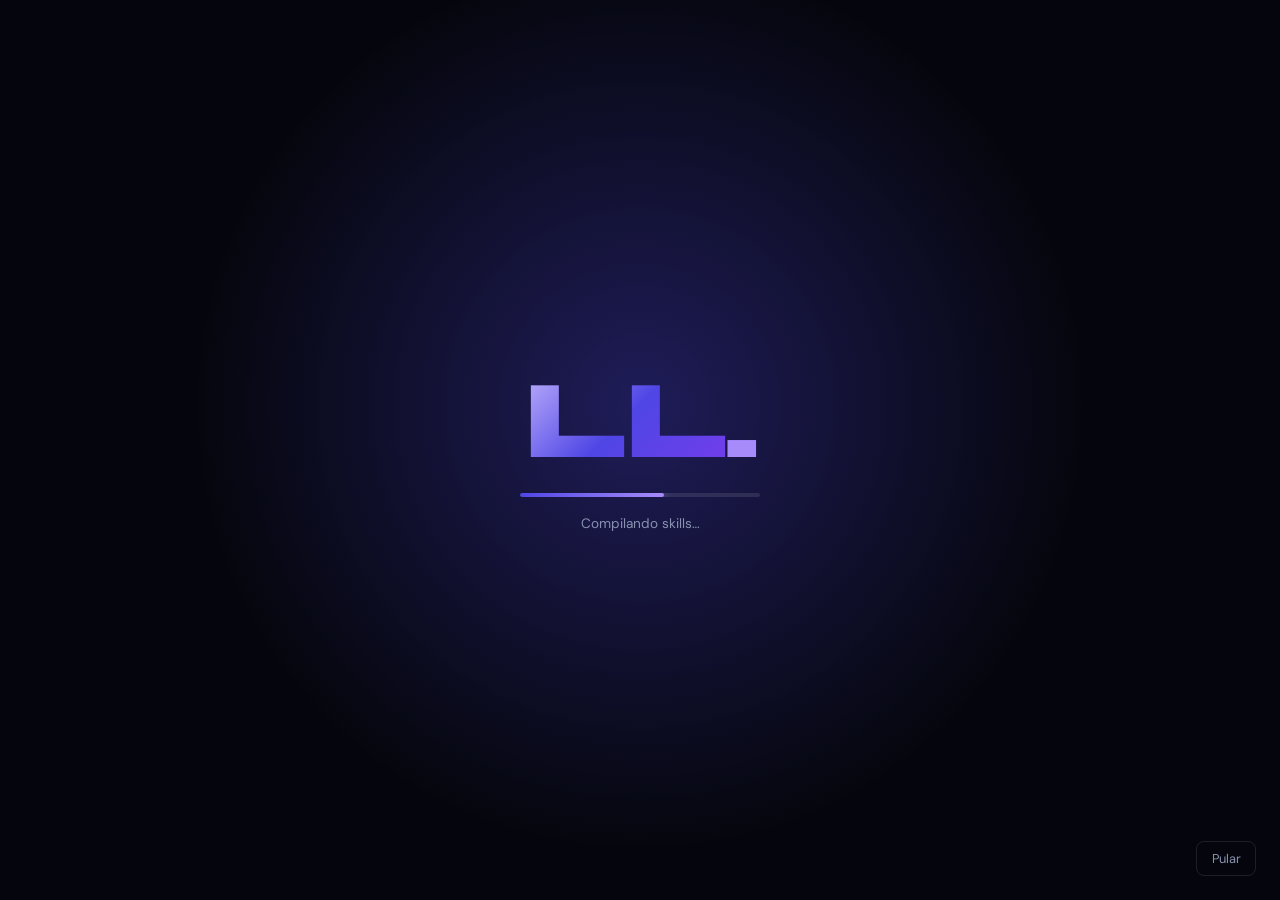
==== index.html @ 2cb2a751 "Move arquivos para a raiz" ====
<!DOCTYPE html>
<html lang="pt-BR">
<head>
<meta charset="UTF-8">
<meta name="viewport" content="width=device-width, initial-scale=1.0">
<title>Lucas Lima — Suporte Técnico e Dev Full-Stack</title>
<meta name="description" content="Lucas Lima: suporte técnico Help Desk e desenvolvedor full-stack (Node.js, JavaScript). Projetos, experiência e contato.">
<meta name="theme-color" content="#0c0e1a">
<meta property="og:title" content="Lucas Lima — Suporte Técnico e Dev Full-Stack">
<meta property="og:description" content="Um portfólio que funciona como um desktop. Abra as janelas e explore.">
<meta property="og:image" content="https://lucasln7.github.io/lucas-portfolio/img/imagem1.jpeg">
<link rel="preconnect" href="https://fonts.googleapis.com">
<link rel="preconnect" href="https://fonts.gstatic.com" crossorigin>
<link href="https://fonts.googleapis.com/css2?family=Syne:wght@600;700;800&family=DM+Sans:wght@300;400;500&display=swap" rel="stylesheet">
<link rel="stylesheet" href="https://cdnjs.cloudflare.com/ajax/libs/font-awesome/6.5.0/css/all.min.css">
<link rel="stylesheet" href="styles.css">
</head>
<body>

<!-- TELA DE INICIALIZAÇÃO -->
<div class="boot" id="boot">
  <div class="boot-fase" id="faseBoot">
    <div class="boot-logo">LL<span>.</span></div>
    <div class="boot-barra"><i id="bootProgresso"></i></div>
    <p class="boot-msg" id="bootMsg">Iniciando sistema…</p>
  </div>
  <div class="boot-fase" id="faseLogin" hidden>
    <div class="login-foto"><img src="../img/imagem1.jpeg" alt="Lucas Lima"></div>
    <h2>Lucas Lima</h2>
    <p class="login-sub">Suporte Técnico e Full-Stack</p>
    <button class="btn login-btn" id="btnEntrar"><i class="fa fa-arrow-right-to-bracket"></i> Entrar</button>
    <small>ou pressione Enter</small>
  </div>
  <button class="boot-pular" id="bootPular">Pular</button>
</div>


<!-- BARRA DE MENU -->
<header class="menubar">
  <div class="mb-left">
    <i class="fa-brands fa-apple mb-apple"></i>
    <strong id="appName">Finder</strong>
    <span class="mb-item">Arquivo</span><span class="mb-item">Janela</span><span class="mb-item">Ajuda</span>
  </div>
  <div class="mb-right">
    <button class="mb-busca" data-cc aria-label="Central de controle"><i class="fa fa-sliders"></i></button><button class="mb-busca" data-spot aria-label="Buscar (Ctrl+K)"><i class="fa fa-magnifying-glass"></i></button><i class="fa fa-wifi"></i><i class="fa fa-battery-three-quarters"></i>
    <span id="relogio"></span>
  </div>
</header>

<!-- ÁREA DE TRABALHO -->
<main class="desktop" id="desktop">
  <div class="aurora"><i></i><i></i></div>

  <div class="boas-vindas">
    <img src="../img/imagem1.jpeg" alt="Lucas Lima" class="bv-foto">
    <h1>Lucas Lima</h1>
    <p>Suporte Técnico e Desenvolvedor Full-Stack</p>
    <span class="bv-badge"><i></i> Disponível para oportunidades</span>
    <small>Clique nos ícones para abrir</small>
  </div>

  <nav class="icones">
    <button class="icone" data-abrir="sobre"><i class="fa fa-folder"></i><span>Sobre</span></button>
    <button class="icone" data-abrir="projetos"><i class="fa fa-folder"></i><span>Projetos</span></button>
    <button class="icone" data-abrir="skills"><i class="fa fa-folder"></i><span>Skills</span></button>
  </nav>

  <!-- JANELA: SOBRE -->
  <section class="janela" id="sobre" data-titulo="Sobre mim" style="--x:90px;--y:70px;--w:560px">
    <div class="barra"><span class="semaforo"><b class="b-fechar"></b><b class="b-min"></b><b class="b-max"></b></span><span class="titulo">Sobre mim</span></div>
    <div class="conteudo">
      <div class="perfil">
        <img src="../img/imagem1.jpeg" alt="Lucas Lima">
        <div><h2>Lucas Lima</h2><p class="mudo">19 anos · São Paulo, Brasil</p></div>
      </div>
      <p>Estudo <strong>Análise e Desenvolvimento de Sistemas</strong> na FAM e sou estagiário de TI na <strong>Progroup Tecnologia da Informação</strong>. Atuo com <strong>suporte técnico Help Desk</strong>, atendendo usuários internos e fazendo manutenção de computadores, do diagnóstico ao reparo de equipamentos com defeito no laboratório.</p>
      <p>Tenho experiência prática em <strong>HTML, CSS, JavaScript e Node.js</strong>, com integração de APIs externas e soluções de inteligência artificial. Meu projeto pessoal é uma landing page do Corinthians com <strong>chatbot de IA</strong>, jogos em tempo real e boas práticas de segurança no gerenciamento de chaves de API.</p>
      <p>Quero continuar evoluindo em TI, aprofundar meus conhecimentos em <strong>desenvolvimento de sistemas e suporte técnico</strong> e contribuir com soluções tecnológicas.</p>
      <div class="botoes">
        <button class="btn" data-abrir="contato"><i class="fa fa-envelope"></i> Falar comigo</button>
        <button class="btn sec" data-abrir="experiencia"><i class="fa fa-briefcase"></i> Ver experiência</button>
      </div>
    </div>
  </section>

  <!-- JANELA: EXPERIÊNCIA -->
  <section class="janela" id="experiencia" data-titulo="Experiência" style="--x:200px;--y:110px;--w:580px">
    <div class="barra"><span class="semaforo"><b class="b-fechar"></b><b class="b-min"></b><b class="b-max"></b></span><span class="titulo">Experiência</span></div>
    <div class="conteudo">
      <div class="item-exp">
        <div class="exp-topo"><div><h3>Estagiário de TI — Help Desk</h3><span class="acento">Progroup Tecnologia da Informação · São Paulo, presencial</span></div><span class="pill">ago 2025 — atual</span></div>
        <p>Suporte técnico e atendimento Help Desk aos usuários internos, ajudando a identificar e resolver problemas de hardware e software.</p>
        <p>Registro e acompanhamento de chamados técnicos, com qualidade, organização e dentro dos prazos.</p>
        <p>No laboratório de TI, analiso, diagnostico e reparo computadores recebidos com defeito, o que reforça minhas habilidades em manutenção de equipamentos e identificação de falhas.</p>
        <div class="tags"><span>Help Desk</span><span>Service Desk</span><span>Chamados</span><span>Manutenção de computadores</span><span>Diagnóstico de falhas</span><span>Laboratório de TI</span></div>
      </div>
      <div class="item-exp">
        <div class="exp-topo"><div><h3>Estudante de ADS</h3><span class="acento">FAM — Faculdade das Américas</span></div><span class="pill">2025 — cursando</span></div>
        <p>Análise e Desenvolvimento de Sistemas, com foco em desenvolvimento web, lógica de programação, banco de dados e infraestrutura de TI.</p>
        <div class="tags"><span>ADS</span><span>Programação</span><span>Banco de Dados</span></div>
      </div>
    </div>
  </section>

  <!-- JANELA: SKILLS -->
  <section class="janela" id="skills" data-titulo="Skills" style="--x:300px;--y:90px;--w:520px">
    <div class="barra"><span class="semaforo"><b class="b-fechar"></b><b class="b-min"></b><b class="b-max"></b></span><span class="titulo">Skills</span></div>
    <div class="conteudo">
      <div class="skills-grid">
        <div class="skill"><i class="fa-brands fa-html5"></i>HTML5</div>
        <div class="skill"><i class="fa-brands fa-css3-alt"></i>CSS3</div>
        <div class="skill"><i class="fa-brands fa-js"></i>JavaScript</div>
        <div class="skill"><i class="fa-brands fa-node-js"></i>Node.js</div>
        <div class="skill"><i class="fa-brands fa-python"></i>Python</div>
        <div class="skill"><i class="fa-brands fa-github"></i>Git/GitHub</div>
        <div class="skill"><i class="fa fa-network-wired"></i>Redes</div>
        <div class="skill"><i class="fa fa-robot"></i>IA / APIs</div>
        <div class="skill"><i class="fa fa-headset"></i>Help Desk</div>
        <div class="skill"><i class="fa fa-screwdriver-wrench"></i>Manutenção de PCs</div>
      </div>
    </div>
  </section>

  <!-- JANELA: PROJETOS -->
  <section class="janela" id="projetos" data-titulo="Projetos" style="--x:150px;--y:60px;--w:700px">
    <div class="barra"><span class="semaforo"><b class="b-fechar"></b><b class="b-min"></b><b class="b-max"></b></span><span class="titulo">Projetos</span></div>
    <div class="conteudo">
      <div class="projetos-grid">
        <a class="proj" href="https://github.com/LucasLn7/corinthians-fullstack-." target="_blank" rel="noopener">
          <img src="../img/imagem2.jpeg" alt="Landing Page Corinthians">
          <div class="proj-info"><div class="proj-topo"><h3>Landing Page — Corinthians</h3><span class="st ok">Concluído</span></div>
          <p>Landing page com chatbot integrado por IA, consulta de jogos em tempo real e funcionalidades interativas. Backend em Node.js, com boas práticas de segurança no gerenciamento de chaves de API.</p>
          <div class="tags"><span>HTML</span><span>CSS</span><span>Node.js</span><span>IA</span><span>ChatBot</span><span>API</span><span>Segurança</span></div></div>
        </a>
        <a class="proj" href="https://github.com/LucasLn7/Sistema-de-Gest-o-de-Estoque" target="_blank" rel="noopener">
          <img src="../img/imagem3.png" alt="Sistema de Gestão de Estoque">
          <div class="proj-info"><div class="proj-topo"><h3>Sistema de Gestão de Estoque</h3><span class="st dev">Em desenvolvimento</span></div>
          <p>Gerenciamento de estoque e pedidos com painel de vendas, filtro por categorias, cadastro de produtos e acompanhamento de pedidos.</p>
          <div class="tags"><span>HTML</span><span>CSS</span><span>JavaScript</span><span>Node.js</span><span>PHP</span></div></div>
        </a>
        <a class="proj" href="https://lucasln7.github.io/landing-limpeza-sp/" target="_blank" rel="noopener" data-demo="Limpeza SP">
          <img src="../img/imagem4.png" alt="Landing Page Limpeza SP">
          <div class="proj-info"><div class="proj-topo"><h3>Landing Page — Limpeza SP</h3><span class="st ok">Concluído</span></div>
          <p>Landing page simples e completa usando apenas HTML, CSS e JavaScript.</p>
          <div class="tags"><span>HTML</span><span>CSS</span><span>JavaScript</span></div></div>
        </a>
      </div>
    </div>
  </section>

  <!-- JANELA: CONTATO -->
  <section class="janela" id="contato" data-titulo="Mensagens" style="--x:260px;--y:100px;--w:440px">
    <div class="barra"><span class="semaforo"><b class="b-fechar"></b><b class="b-min"></b><b class="b-max"></b></span><span class="titulo">Mensagens</span></div>
    <div class="conteudo">
      <p class="mudo">Aberto a oportunidades, freelas e parcerias. A mensagem chega direto no meu WhatsApp.</p>
      <form id="formulario">
        <label for="nome">Nome</label>
        <input id="nome" placeholder="Seu nome" autocomplete="name">
        <label for="mensagem">Mensagem</label>
        <textarea id="mensagem" placeholder="Qual é o seu projeto ou proposta?"></textarea>
        <button type="submit" class="btn"><i class="fa-brands fa-whatsapp"></i> Enviar pelo WhatsApp</button>
      </form>
    </div>
  </section>

  <!-- JANELA: TERMINAL -->
  <section class="janela" id="terminal" data-titulo="Terminal" style="--x:120px;--y:90px;--w:620px">
    <div class="barra"><span class="semaforo"><b class="b-fechar"></b><b class="b-min"></b><b class="b-max"></b></span><span class="titulo">visitante — zsh</span></div>
    <div class="conteudo term" id="termTela">
      <div id="termSaida"></div>
      <div class="term-linha"><span class="prompt">visitante@lucas ~ %</span><input id="termInput" autocomplete="off" autocapitalize="off" spellcheck="false" aria-label="Comando"></div>
    </div>
  </section>

  <!-- JANELA: GITHUB -->
  <section class="janela" id="github" data-titulo="GitHub" style="--x:230px;--y:80px;--w:600px">
    <div class="barra"><span class="semaforo"><b class="b-fechar"></b><b class="b-min"></b><b class="b-max"></b></span><span class="titulo">GitHub — LucasLn7</span></div>
    <div class="conteudo">
      <div class="gh-perfil" id="ghPerfil"><p class="mudo">Carregando dados do GitHub…</p></div>
      <div class="gh-repos" id="ghRepos"></div>
      <a class="btn sec" href="https://github.com/LucasLn7" target="_blank" rel="noopener"><i class="fa-brands fa-github"></i> Ver perfil completo</a>
    </div>
  </section>

  <!-- JANELA: CURRÍCULO -->
  <section class="janela" id="curriculo" data-titulo="Currículo" style="--x:180px;--y:50px;--w:700px">
    <div class="barra"><span class="semaforo"><b class="b-fechar"></b><b class="b-min"></b><b class="b-max"></b></span><span class="titulo">Currículo.pdf</span></div>
    <div class="conteudo sem-pad">
      <iframe title="Currículo de Lucas Lima" src="https://drive.google.com/file/d/15iFUcG71tnxdCfi4azKG59TCOb52wqIe/preview"></iframe>
      <a class="btn" href="https://drive.google.com/file/d/15iFUcG71tnxdCfi4azKG59TCOb52wqIe/view?usp=sharing" target="_blank" rel="noopener"><i class="fa fa-download"></i> Abrir no Drive</a>
    </div>
  </section>

  <!-- JANELA: MÚSICA -->
  <section class="janela" id="musica" data-titulo="Música" style="--x:260px;--y:70px;--w:440px">
    <div class="barra"><span class="semaforo"><b class="b-fechar"></b><b class="b-min"></b><b class="b-max"></b></span><span class="titulo">Música</span></div>
    <div class="conteudo">
      <p class="mudo">O que eu ouço enquanto programo.</p>
      <div id="musicaCorpo"></div>
    </div>
  </section>

  <!-- JANELA: NAVEGADOR (prévia de projetos) -->
  <section class="janela" id="navegador" data-titulo="Navegador" style="--x:140px;--y:56px;--w:820px">
    <div class="barra"><span class="semaforo"><b class="b-fechar"></b><b class="b-min"></b><b class="b-max"></b></span><span class="titulo" id="navTitulo">Navegador</span></div>
    <div class="conteudo sem-pad">
      <div class="nav-barra"><span class="nav-url" id="navUrl"></span><a class="btn sec" id="navExterno" href="#" target="_blank" rel="noopener"><i class="fa fa-arrow-up-right-from-square"></i> Abrir em nova aba</a></div>
      <iframe id="navFrame" title="Prévia do projeto" loading="lazy"></iframe>
    </div>
  </section>
</main>

<!-- DOCK -->
<footer class="dock-wrap">
  <nav class="dock">
    <button class="dock-item" data-abrir="sobre" data-nome="Sobre" style="--c:#6366f1"><i class="fa fa-user"></i></button>
    <button class="dock-item" data-abrir="experiencia" data-nome="Experiência" style="--c:#0ea5e9"><i class="fa fa-briefcase"></i></button>
    <button class="dock-item" data-abrir="skills" data-nome="Skills" style="--c:#f59e0b"><i class="fa fa-code"></i></button>
    <button class="dock-item" data-abrir="projetos" data-nome="Projetos" style="--c:#7c3aed"><i class="fa fa-layer-group"></i></button>
    <button class="dock-item" data-abrir="contato" data-nome="Mensagens" style="--c:#22c55e"><i class="fa fa-comment"></i></button>
    <button class="dock-item" data-abrir="terminal" data-nome="Terminal" style="--c:#1f2937"><i class="fa fa-terminal"></i></button>
    <button class="dock-item" data-abrir="github" data-nome="GitHub" style="--c:#24292f"><i class="fa-brands fa-github"></i></button>
    <button class="dock-item" data-abrir="musica" data-nome="Música" style="--c:#ec4899"><i class="fa fa-music"></i></button>
    <span class="dock-sep"></span>
    <button class="dock-item" data-abrir="curriculo" data-nome="Currículo" style="--c:#ef4444"><i class="fa fa-file-lines"></i></button>
    <a class="dock-item" href="https://www.linkedin.com/in/lucasln7/" target="_blank" rel="noopener" data-nome="LinkedIn" style="--c:#0a66c2"><i class="fa-brands fa-linkedin-in"></i></a>
  <button class="dock-item" id="lixeira" data-nome="Lixeira" style="--c:#64748b"><i class="fa fa-trash-can"></i></button>
  </nav>
</footer>

<!-- GUIA -->
<div class="guia" id="guia">
  <div class="guia-balao" id="guiaBalao" hidden>
    <button class="guia-x" id="guiaFechar" aria-label="Fechar">×</button>
    <div class="guia-nome" id="guiaNome">Paimon</div>
    <p class="guia-texto" id="guiaTexto"></p>
    <div class="guia-opcoes" id="guiaOpcoes"></div>
    <form class="guia-form" id="guiaForm">
      <input id="guiaInput" placeholder="Pergunte algo…" autocomplete="off" aria-label="Pergunte algo à guia">
      <button type="submit" aria-label="Enviar"><i class="fa fa-paper-plane"></i></button>
    </form>
  </div>
  <button class="guia-avatar" id="guiaAvatar" aria-label="Falar com a guia">
    <img src="../img/paimon.png" alt="" id="guiaImg">
  </button>
</div>

<!-- CENTRAL DE CONTROLE -->
<div class="cc" id="cc" hidden>
  <button class="cc-tile" id="ccTema"><i class="fa fa-circle-half-stroke"></i><span>Tema</span><small id="ccTemaTxt">Escuro</small></button>
  <button class="cc-tile" id="ccAurora"><i class="fa fa-wand-magic-sparkles"></i><span>Aurora</span><small id="ccAuroraTxt">Ligada</small></button>
  <button class="cc-tile" id="ccGuia"><i class="fa fa-comment-dots"></i><span>Guia</span><small id="ccGuiaTxt">Ligado</small></button>
  <label class="cc-slider"><i class="fa fa-sun"></i><input type="range" id="ccBrilho" min="40" max="100" value="100" aria-label="Brilho"></label>
</div>
<div class="escurecer" id="escurecer"></div>

<!-- SPOTLIGHT -->
<div class="spot" id="spot" hidden>
  <div class="spot-caixa" role="dialog" aria-label="Busca">
    <input id="spotInput" placeholder="Buscar projetos, skills, janelas…" autocomplete="off" aria-label="Buscar">
    <ul id="spotLista"></ul>
  </div>
</div>

<!-- MENU DE CONTEXTO -->
<ul class="ctx" id="ctx" hidden>
  <li data-acao="terminal">Abrir Terminal</li>
  <li data-acao="spot">Buscar… <small>Ctrl+K</small></li>
  <li data-acao="curriculo">Ver currículo</li>
  <li data-acao="tema">Alternar tema claro/escuro</li>
  <li data-acao="sobre-site">Sobre este portfólio</li>
</ul>

<!-- NOTIFICAÇÃO -->
<div class="toast" id="toast" hidden><i class="fa fa-bell"></i><div><strong id="toastT"></strong><span id="toastD"></span></div></div>

<script src="js.js"></script>
</body>
</html>
---- styles.css ----
* { margin: 0; padding: 0; box-sizing: border-box; }

:root {
  --primaria: #4f46e5;
  --secundaria: #7c3aed;
  --acento: #a78bfa;
  --texto: #e8eaf6;
  --mudo: #8892b0;
  --vidro: rgba(24, 26, 48, 0.82);
  --borda: rgba(255, 255, 255, 0.1);
  --titulo: 'Syne', sans-serif;
  --corpo: 'DM Sans', sans-serif;
}

html, body { height: 100%; overflow: hidden; }

body {
  font-family: var(--corpo);
  color: var(--texto);
  line-height: 1.55;
  background:
    radial-gradient(ellipse at 20% 20%, rgba(79, 70, 229, .55), transparent 55%),
    radial-gradient(ellipse at 85% 80%, rgba(124, 58, 237, .5), transparent 55%),
    radial-gradient(ellipse at 60% 10%, rgba(167, 139, 250, .25), transparent 45%),
    #0c0e1a;
}

button { font: inherit; color: inherit; cursor: pointer; border: 0; background: none; }

/* ── BARRA DE MENU ── */
.menubar {
  position: fixed; top: 0; left: 0; right: 0; height: 28px; z-index: 5000;
  display: flex; justify-content: space-between; align-items: center;
  padding: 0 14px; font-size: .8rem;
  background: rgba(12, 14, 26, .55); backdrop-filter: blur(20px);
  border-bottom: 1px solid var(--borda);
}
.mb-left, .mb-right { display: flex; align-items: center; gap: 18px; }
.mb-apple { font-size: .95rem; }
.mb-item { color: rgba(232, 234, 246, .8); }
.mb-right i { font-size: .75rem; color: rgba(232, 234, 246, .8); }

/* ── DESKTOP ── */
.desktop { position: fixed; inset: 28px 0 0 0; }

.boas-vindas {
  position: absolute; inset: 0; display: flex; flex-direction: column;
  align-items: center; justify-content: center; gap: .5rem; text-align: center;
  padding-bottom: 90px; pointer-events: none;
}
.bv-foto {
  width: 120px; height: 120px; border-radius: 50%; object-fit: cover;
  border: 3px solid rgba(167, 139, 250, .6); box-shadow: 0 10px 40px rgba(79, 70, 229, .45);
}
.boas-vindas h1 { font-family: var(--titulo); font-size: clamp(2.4rem, 6vw, 4rem); font-weight: 800; letter-spacing: -.03em; line-height: 1; }
.boas-vindas p { color: var(--mudo); font-size: 1.05rem; }
.bv-badge {
  display: inline-flex; align-items: center; gap: .5rem; font-size: .78rem; color: #4ade80;
  background: rgba(74, 222, 128, .1); border: 1px solid rgba(74, 222, 128, .25);
  padding: .3rem .9rem; border-radius: 100px;
}
.bv-badge i { width: 7px; height: 7px; border-radius: 50%; background: #4ade80; animation: pulsar 1.6s ease-in-out infinite; }
.boas-vindas small { color: rgba(136, 146, 176, .7); font-size: .78rem; margin-top: .5rem; }

/* ícones na área de trabalho */
.icones { position: absolute; top: 20px; right: 24px; display: flex; flex-direction: column; gap: 14px; }
.icone { width: 84px; display: flex; flex-direction: column; align-items: center; gap: 4px; padding: 6px; border-radius: 8px; }
.icone i { font-size: 2.6rem; color: #60a5fa; filter: drop-shadow(0 4px 8px rgba(0, 0, 0, .35)); }
.icone span { font-size: .78rem; text-shadow: 0 1px 3px rgba(0, 0, 0, .6); padding: 1px 6px; border-radius: 4px; }
.icone:hover, .icone:focus-visible { background: rgba(255, 255, 255, .1); outline: none; }
.icone:focus-visible span { background: var(--primaria); }

/* ── JANELAS ── */
.janela {
  position: absolute; left: var(--x); top: var(--y); width: var(--w); max-width: calc(100vw - 16px);
  max-height: calc(100vh - 140px);
  display: none; flex-direction: column;
  background: var(--vidro); backdrop-filter: blur(28px) saturate(1.3);
  border: 1px solid var(--borda); border-radius: 12px;
  box-shadow: 0 30px 80px rgba(0, 0, 0, .55), 0 0 0 .5px rgba(0, 0, 0, .6);
}
.janela.aberta { display: flex; animation: abrir .22s ease-out; }
.janela.minimizando { animation: minimizar .25s ease-in forwards; }
.janela:not(.ativa) { box-shadow: 0 12px 40px rgba(0, 0, 0, .4); }
.janela:not(.ativa) .semaforo b { background: #4b5063; }
.janela.max { left: 8px !important; top: 8px !important; width: calc(100vw - 16px) !important; max-height: calc(100vh - 124px); height: calc(100vh - 124px); }

.barra {
  display: flex; align-items: center; padding: 11px 14px; flex-shrink: 0;
  border-bottom: 1px solid var(--borda); cursor: grab; user-select: none; touch-action: none;
  position: relative;
}
.barra:active { cursor: grabbing; }
.titulo { position: absolute; left: 0; right: 0; text-align: center; font-size: .82rem; font-weight: 500; color: rgba(232, 234, 246, .85); pointer-events: none; }
.semaforo { display: flex; gap: 8px; z-index: 1; }
.semaforo b { width: 13px; height: 13px; border-radius: 50%; cursor: pointer; display: block; }
.b-fechar { background: #ff5f57; } .b-min { background: #febc2e; } .b-max { background: #28c840; }
.semaforo:hover b { filter: brightness(1.15); }

.conteudo { padding: 1.5rem; overflow-y: auto; display: flex; flex-direction: column; gap: 1rem; }
.conteudo p { color: rgba(232, 234, 246, .78); font-size: .95rem; max-width: 68ch; }
.conteudo strong { color: var(--texto); font-weight: 500; }
.mudo { color: var(--mudo) !important; }
.conteudo::-webkit-scrollbar { width: 8px; }
.conteudo::-webkit-scrollbar-thumb { background: rgba(255, 255, 255, .15); border-radius: 8px; }

.perfil { display: flex; align-items: center; gap: 1rem; }
.perfil img { width: 64px; height: 64px; border-radius: 50%; object-fit: cover; border: 2px solid var(--acento); }
.perfil h2 { font-family: var(--titulo); font-size: 1.4rem; }

.botoes { display: flex; gap: .6rem; flex-wrap: wrap; margin-top: .25rem; }
.btn {
  display: inline-flex; align-items: center; justify-content: center; gap: .5rem;
  padding: .65rem 1.2rem; border-radius: 8px; font-weight: 500; font-size: .9rem; color: #fff;
  background: linear-gradient(135deg, var(--primaria), var(--secundaria));
  transition: transform .2s, box-shadow .2s;
}
.btn:hover { transform: translateY(-2px); box-shadow: 0 8px 22px rgba(79, 70, 229, .4); }
.btn.sec { background: rgba(255, 255, 255, .08); border: 1px solid var(--borda); }

/* experiência */
.item-exp { border: 1px solid var(--borda); background: rgba(255, 255, 255, .04); border-radius: 10px; padding: 1.1rem; display: flex; flex-direction: column; gap: .6rem; }
.exp-topo { display: flex; justify-content: space-between; gap: .75rem; flex-wrap: wrap; }
.exp-topo h3 { font-family: var(--titulo); font-size: 1rem; }
.acento { color: var(--acento); font-size: .85rem; }
.pill { font-size: .75rem; color: var(--mudo); border: 1px solid var(--borda); padding: .2rem .7rem; border-radius: 100px; height: fit-content; white-space: nowrap; }
.tags { display: flex; flex-wrap: wrap; gap: .4rem; }
.tags span { font-size: .72rem; padding: .2rem .65rem; border-radius: 100px; background: rgba(79, 70, 229, .18); border: 1px solid rgba(79, 70, 229, .35); color: var(--acento); }

/* skills */
.skills-grid { display: grid; grid-template-columns: repeat(auto-fill, minmax(105px, 1fr)); gap: .75rem; }
.skill { display: flex; flex-direction: column; align-items: center; gap: .5rem; padding: 1.1rem .5rem; font-size: .8rem; color: var(--mudo); border: 1px solid var(--borda); background: rgba(255, 255, 255, .04); border-radius: 10px; transition: transform .2s, border-color .2s; }
.skill i { font-size: 1.9rem; color: var(--acento); }
.skill:hover { transform: translateY(-3px); border-color: rgba(79, 70, 229, .5); }

/* projetos */
.projetos-grid { display: grid; grid-template-columns: repeat(auto-fit, minmax(260px, 1fr)); gap: 1rem; }
.proj { display: flex; flex-direction: column; text-decoration: none; color: inherit; border: 1px solid var(--borda); background: rgba(255, 255, 255, .04); border-radius: 10px; overflow: hidden; transition: transform .2s, border-color .2s; }
.proj:hover { transform: translateY(-4px); border-color: rgba(79, 70, 229, .5); }
.proj img { width: 100%; height: 150px; object-fit: cover; }
.proj-info { padding: 1rem; display: flex; flex-direction: column; gap: .6rem; }
.proj-topo { display: flex; justify-content: space-between; align-items: flex-start; gap: .5rem; }
.proj-topo h3 { font-family: var(--titulo); font-size: .92rem; }
.proj p { font-size: .82rem !important; }
.st { font-size: .66rem; padding: .15rem .55rem; border-radius: 100px; white-space: nowrap; }
.st.ok { color: #4ade80; background: rgba(74, 222, 128, .1); border: 1px solid rgba(74, 222, 128, .25); }
.st.dev { color: #e0c341; background: rgba(224, 195, 65, .1); border: 1px solid rgba(224, 195, 65, .25); }

/* formulário */
#formulario { display: flex; flex-direction: column; gap: .5rem; }
#formulario label { font-size: .78rem; color: var(--mudo); margin-top: .4rem; }
#formulario input, #formulario textarea {
  width: 100%; padding: .75rem .9rem; border-radius: 8px; border: 1px solid var(--borda);
  background: rgba(255, 255, 255, .05); color: var(--texto); font: inherit; outline: none; resize: vertical;
}
#formulario textarea { min-height: 110px; }
#formulario input:focus, #formulario textarea:focus { border-color: var(--primaria); box-shadow: 0 0 0 3px rgba(79, 70, 229, .2); }
#formulario .btn { margin-top: .75rem; }

/* ── DOCK ── */
.dock-wrap { position: fixed; bottom: 10px; left: 0; right: 0; display: flex; justify-content: center; z-index: 4000; pointer-events: none; }
.dock {
  display: flex; align-items: flex-end; gap: 10px; padding: 8px 12px; pointer-events: auto;
  background: rgba(255, 255, 255, .12); backdrop-filter: blur(24px);
  border: 1px solid rgba(255, 255, 255, .18); border-radius: 22px;
  max-width: calc(100vw - 16px);
}
.dock-item {
  position: relative; width: 52px; height: 52px; border-radius: 13px; flex-shrink: 0;
  display: flex; align-items: center; justify-content: center; color: #fff; font-size: 1.4rem; text-decoration: none;
  background: linear-gradient(160deg, color-mix(in srgb, var(--c) 80%, #fff), var(--c));
  box-shadow: 0 4px 12px rgba(0, 0, 0, .35), inset 0 1px 0 rgba(255, 255, 255, .3);
  transition: transform .18s cubic-bezier(.3, 1.6, .5, 1);
  transform-origin: bottom center;
}
.dock-item:hover { transform: translateY(-10px) scale(1.25); }
.dock-item::before {
  content: attr(data-nome); position: absolute; bottom: calc(100% + 14px); left: 50%; transform: translateX(-50%);
  background: rgba(12, 14, 26, .9); border: 1px solid var(--borda); padding: .2rem .65rem; border-radius: 6px;
  font-size: .75rem; white-space: nowrap; opacity: 0; pointer-events: none; transition: opacity .15s;
}
.dock-item:hover::before { opacity: 1; }
.dock-item.rodando::after { content: ''; position: absolute; bottom: -7px; width: 4px; height: 4px; border-radius: 50%; background: #e8eaf6; }
.dock-sep { width: 1px; align-self: stretch; margin: 4px 2px; background: rgba(255, 255, 255, .25); }
.dock-item:focus-visible, .btn:focus-visible { outline: 2px solid var(--acento); outline-offset: 3px; }

/* ── ANIMAÇÕES ── */
@keyframes abrir { from { opacity: 0; transform: scale(.94) translateY(12px); } to { opacity: 1; transform: none; } }
@keyframes minimizar { to { opacity: 0; transform: scale(.4) translateY(60vh); } }
@keyframes pulsar { 50% { opacity: .4; transform: scale(.75); } }

@media (prefers-reduced-motion: reduce) {
  .janela.aberta, .janela.minimizando, .bv-badge i { animation: none; }
  .dock-item, .btn, .proj, .skill { transition: none; }
}

/* ── MOBILE: janelas em tela cheia ── */
@media (max-width: 768px) {
  .janela, .janela.max {
    left: 6px !important; top: 6px !important; width: calc(100vw - 12px) !important;
    height: calc(100vh - 124px); max-height: none;
  }
  .barra { cursor: default; }
  .icones { display: none; }
  .dock { gap: 6px; padding: 6px 8px; }
  .dock-item { width: 38px; height: 38px; font-size: 1.05rem; border-radius: 10px; }
  .dock-item:hover { transform: none; }
  .dock-item::before { display: none; }
  .mb-item { display: none; }
}

/* ── TELA DE INICIALIZAÇÃO ── */
.boot {
  position: fixed; inset: 0; z-index: 9999;
  display: flex; align-items: center; justify-content: center; text-align: center;
  background:
    radial-gradient(circle at 50% 45%, rgba(79, 70, 229, .35), transparent 55%),
    #05060d;
  transition: opacity .8s ease, transform .8s ease, filter .8s ease;
}
.boot.saindo { opacity: 0; transform: scale(1.12); filter: blur(14px); pointer-events: none; }
.boot-fase { display: flex; flex-direction: column; align-items: center; gap: 1rem; }
.boot-fase[hidden] { display: none; }

.boot-logo {
  font-family: var(--titulo); font-weight: 800; font-size: clamp(4rem, 14vw, 7rem); letter-spacing: -.04em; line-height: 1;
  background: linear-gradient(135deg, #c4b5fd, var(--primaria) 45%, var(--secundaria));
  -webkit-background-clip: text; background-clip: text; -webkit-text-fill-color: transparent;
  animation: logo-entra .9s cubic-bezier(.2, .9, .3, 1) both, logo-brilho 2.4s ease-in-out .9s infinite;
}
.boot-logo span { -webkit-text-fill-color: var(--acento); }

.boot-barra { width: min(240px, 60vw); height: 4px; border-radius: 4px; background: rgba(255, 255, 255, .1); overflow: hidden; }
.boot-barra i {
  display: block; height: 100%; width: 0; border-radius: 4px;
  background: linear-gradient(90deg, var(--primaria), var(--acento));
  box-shadow: 0 0 12px rgba(167, 139, 250, .8); transition: width .25s ease-out;
}
.boot-msg { font-size: .85rem; color: var(--mudo); min-height: 1.4em; }

/* login */
#faseLogin { animation: login-entra .7s ease-out both; }
.login-foto {
  width: 130px; height: 130px; border-radius: 50%; padding: 4px;
  background: conic-gradient(from 0deg, var(--primaria), var(--acento), var(--secundaria), var(--primaria));
  animation: girar 5s linear infinite; box-shadow: 0 0 50px rgba(124, 58, 237, .5);
}
.login-foto img { width: 100%; height: 100%; border-radius: 50%; object-fit: cover; border: 3px solid #05060d; animation: girar-volta 5s linear infinite; }
#faseLogin h2 { font-family: var(--titulo); font-size: 1.8rem; margin-top: .25rem; }
.login-sub { color: var(--mudo); font-size: .95rem; margin-top: -.6rem; }
.login-btn { margin-top: .5rem; padding: .75rem 2rem; }
.login-btn.carregando { pointer-events: none; opacity: .7; }
#faseLogin small { color: rgba(136, 146, 176, .6); font-size: .75rem; }

.boot-pular {
  position: absolute; bottom: 24px; right: 24px; font-size: .8rem; color: var(--mudo);
  padding: .4rem .9rem; border-radius: 8px; border: 1px solid var(--borda); transition: color .2s, border-color .2s;
}
.boot-pular:hover, .boot-pular:focus-visible { color: var(--texto); border-color: var(--acento); outline: none; }

@keyframes logo-entra { from { opacity: 0; transform: scale(.7); filter: blur(12px); } to { opacity: 1; transform: none; filter: none; } }
@keyframes logo-brilho { 50% { filter: drop-shadow(0 0 22px rgba(124, 58, 237, .8)); } }
@keyframes login-entra { from { opacity: 0; transform: translateY(24px); } to { opacity: 1; transform: none; } }
@keyframes girar { to { transform: rotate(360deg); } }
@keyframes girar-volta { to { transform: rotate(-360deg); } }

@media (prefers-reduced-motion: reduce) {
  .boot-logo, #faseLogin, .login-foto, .login-foto img { animation: none; }
  .boot, .boot-barra i { transition: none; }
}

/* ── EXTRAS ── */
.aurora { position: absolute; inset: 0; overflow: hidden; pointer-events: none; }
.aurora i { position: absolute; width: 55vmax; height: 55vmax; border-radius: 50%; filter: blur(90px); opacity: .32; }
.aurora i:nth-child(1) { background: #4f46e5; top: -25%; left: -10%; animation: deriva 22s ease-in-out infinite alternate; }
.aurora i:nth-child(2) { background: #a855f7; bottom: -30%; right: -10%; animation: deriva 28s ease-in-out infinite alternate-reverse; }
@keyframes deriva { to { transform: translate(14vw, 10vh) scale(1.15); } }

.janela.minimizando { transform-origin: 50% 100%; animation: genie .25s ease-in forwards; }
@keyframes genie { to { opacity: 0; transform: translateY(60vh) scale(.12, .4); } }

.mb-busca { color: rgba(232, 234, 246, .85); font-size: .75rem; }
.mb-busca:hover { color: #fff; }

/* terminal */
.term { background: rgba(5, 6, 13, .85); font-family: ui-monospace, Menlo, Consolas, monospace; font-size: .85rem; height: 340px; gap: .15rem; border-radius: 0 0 12px 12px; }
.term div { white-space: pre-wrap; word-break: break-word; line-height: 1.5; }
.term .cmd { color: var(--acento); }
.term .ok { color: #4ade80; }
.term .erro { color: #f87171; }
.term-linha { display: flex; gap: .6rem; align-items: center; }
.prompt { color: #4ade80; white-space: nowrap; }
.term-linha input { flex: 1; min-width: 0; background: none; border: 0; outline: 0; color: var(--texto); font: inherit; caret-color: var(--acento); }

/* github */
.gh-perfil { display: flex; gap: 1rem; align-items: center; }
.gh-perfil img { width: 72px; height: 72px; border-radius: 50%; border: 2px solid var(--acento); }
.gh-perfil h2 { font-family: var(--titulo); font-size: 1.2rem; }
.gh-stats { display: flex; gap: 1rem; font-size: .8rem; color: var(--mudo); margin-top: .25rem; }
.gh-repos { display: grid; grid-template-columns: repeat(auto-fit, minmax(240px, 1fr)); gap: .75rem; }
.repo { display: flex; flex-direction: column; gap: .35rem; padding: .9rem; text-decoration: none; color: inherit; border: 1px solid var(--borda); background: rgba(255, 255, 255, .04); border-radius: 10px; transition: transform .2s, border-color .2s; }
.repo:hover { transform: translateY(-3px); border-color: rgba(79, 70, 229, .5); }
.repo strong { font-family: var(--titulo); font-size: .9rem; color: var(--acento); }
.repo span { font-size: .8rem; color: rgba(232, 234, 246, .65); }
.repo small { font-size: .72rem; color: var(--mudo); margin-top: auto; }

/* currículo */
.conteudo.sem-pad { padding: 0; gap: 0; }
.sem-pad iframe { width: 100%; height: min(62vh, 520px); border: 0; background: #fff; }
.sem-pad .btn { margin: .8rem; align-self: flex-start; }

/* spotlight */
.spot { position: fixed; inset: 0; z-index: 6000; display: flex; justify-content: center; align-items: flex-start; padding-top: 16vh; background: rgba(5, 6, 13, .45); backdrop-filter: blur(4px); }
.spot[hidden], .ctx[hidden], .toast[hidden] { display: none; }
.spot-caixa { width: min(560px, calc(100vw - 24px)); background: rgba(24, 26, 48, .92); backdrop-filter: blur(30px); border: 1px solid var(--borda); border-radius: 14px; box-shadow: 0 30px 80px rgba(0, 0, 0, .6); overflow: hidden; animation: abrir .18s ease-out; }
.spot-caixa input { width: 100%; padding: 1.1rem 1.25rem; font: inherit; font-size: 1.05rem; color: var(--texto); background: none; border: 0; border-bottom: 1px solid var(--borda); outline: 0; }
.spot-caixa ul { list-style: none; max-height: 320px; overflow-y: auto; padding: .4rem; }
.spot-caixa li { display: flex; align-items: center; gap: .8rem; padding: .6rem .8rem; border-radius: 8px; font-size: .92rem; cursor: pointer; }
.spot-caixa li i { width: 20px; text-align: center; color: var(--acento); }
.spot-caixa li.sel { background: var(--primaria); }
.spot-caixa li.sel i { color: #fff; }
.spot-caixa li.vazio { color: var(--mudo); cursor: default; }

/* menu de contexto */
.ctx { position: fixed; z-index: 6500; min-width: 210px; list-style: none; padding: .3rem; background: rgba(30, 32, 56, .92); backdrop-filter: blur(24px); border: 1px solid var(--borda); border-radius: 10px; box-shadow: 0 16px 40px rgba(0, 0, 0, .5); font-size: .85rem; }
.ctx li { display: flex; justify-content: space-between; gap: 1rem; padding: .4rem .7rem; border-radius: 6px; cursor: default; }
.ctx li:hover { background: var(--primaria); }
.ctx small { color: var(--mudo); }
.ctx li:hover small { color: #dbe0ff; }

/* notificação */
.toast { position: fixed; top: 40px; right: 14px; z-index: 5500; display: flex; gap: .8rem; align-items: flex-start; width: min(320px, calc(100vw - 28px)); padding: .85rem 1rem; background: rgba(30, 32, 56, .9); backdrop-filter: blur(24px); border: 1px solid var(--borda); border-radius: 14px; box-shadow: 0 16px 40px rgba(0, 0, 0, .5); animation: toast-entra .45s cubic-bezier(.2, .9, .3, 1); }
.toast.saindo { animation: toast-sai .35s ease-in forwards; }
.toast > i { color: var(--acento); margin-top: .2rem; }
.toast strong { display: block; font-size: .88rem; }
.toast span { font-size: .8rem; color: rgba(232, 234, 246, .7); }
@keyframes toast-entra { from { opacity: 0; transform: translateX(120%); } to { opacity: 1; transform: none; } }
@keyframes toast-sai { to { opacity: 0; transform: translateX(120%); } }

@media (prefers-reduced-motion: reduce) { .aurora i, .toast, .spot-caixa { animation: none; } }
@media (max-width: 768px) {
  .dock { overflow-x: auto; justify-content: flex-start; padding-bottom: 12px; }
  .term { height: auto; min-height: 50vh; }
}

/* ── CENTRAL DE CONTROLE ── */
.cc { position: fixed; top: 34px; right: 10px; z-index: 5600; width: 250px; padding: .7rem; display: grid; grid-template-columns: 1fr 1fr; gap: .6rem; background: rgba(30, 32, 56, .9); backdrop-filter: blur(28px); border: 1px solid var(--borda); border-radius: 16px; box-shadow: 0 20px 50px rgba(0, 0, 0, .5); animation: abrir .18s ease-out; }
.cc[hidden] { display: none; }
.cc-tile { display: flex; flex-direction: column; align-items: flex-start; gap: .15rem; padding: .8rem; border-radius: 12px; background: rgba(255, 255, 255, .07); text-align: left; transition: background .2s; }
.cc-tile:hover { background: rgba(255, 255, 255, .13); }
.cc-tile i { font-size: 1.1rem; color: var(--acento); margin-bottom: .3rem; }
.cc-tile span { font-size: .85rem; font-weight: 500; }
.cc-tile small { font-size: .72rem; color: var(--mudo); }
.cc-slider { grid-column: 1 / -1; display: flex; align-items: center; gap: .7rem; padding: .7rem .8rem; border-radius: 12px; background: rgba(255, 255, 255, .07); }
.cc-slider i { color: var(--acento); }
.cc-slider input { flex: 1; accent-color: var(--primaria); }
.escurecer { position: fixed; inset: 0; z-index: 7000; background: #000; opacity: 0; pointer-events: none; }
.sem-aurora .aurora { display: none; }

/* música e navegador */
#musicaCorpo iframe { width: 100%; height: 352px; border: 0; border-radius: 12px; }
.aviso-musica { padding: 1rem; border: 1px dashed var(--borda); border-radius: 10px; font-size: .85rem; color: var(--mudo); }
.aviso-musica code { color: var(--acento); }
.nav-barra { display: flex; align-items: center; gap: .6rem; padding: .6rem .8rem; border-bottom: 1px solid var(--borda); }
.nav-url { flex: 1; min-width: 0; overflow: hidden; text-overflow: ellipsis; white-space: nowrap; padding: .35rem .8rem; border-radius: 8px; font-size: .78rem; color: var(--mudo); background: rgba(255, 255, 255, .06); }
.nav-barra .btn { padding: .4rem .8rem; font-size: .78rem; white-space: nowrap; }
#navFrame { height: min(66vh, 560px) !important; }
.proj[data-demo]::after { content: 'Clique para ver ao vivo'; font-size: .72rem; color: var(--acento); padding: 0 1rem 1rem; }

/* ── TEMA CLARO ── */
.boot { color: #e8eaf6; }
.term { color: #e8eaf6; }
:root[data-tema="light"] {
  --texto: #1b1d33; --mudo: #566086; --acento: #6040d8;
  --vidro: rgba(255, 255, 255, .8); --borda: rgba(20, 24, 60, .12);
  color-scheme: light;
}
[data-tema="light"] body {
  background:
    radial-gradient(ellipse at 20% 20%, rgba(99, 102, 241, .35), transparent 55%),
    radial-gradient(ellipse at 85% 80%, rgba(168, 85, 247, .3), transparent 55%),
    #eceeff;
}
[data-tema="light"] .menubar { background: rgba(255, 255, 255, .55); }
[data-tema="light"] .mb-item, [data-tema="light"] .mb-right i, [data-tema="light"] .mb-busca,
[data-tema="light"] .titulo, [data-tema="light"] .conteudo p, [data-tema="light"] .repo span,
[data-tema="light"] .toast span { color: rgba(27, 29, 51, .8); }
[data-tema="light"] .mudo { color: var(--mudo) !important; }
[data-tema="light"] .item-exp, [data-tema="light"] .skill, [data-tema="light"] .proj, [data-tema="light"] .repo,
[data-tema="light"] .nav-url, [data-tema="light"] .btn.sec, [data-tema="light"] .pill,
[data-tema="light"] #formulario input, [data-tema="light"] #formulario textarea { background: rgba(20, 24, 60, .05); }
[data-tema="light"] .btn.sec { color: var(--texto); }
[data-tema="light"] .janela { box-shadow: 0 24px 60px rgba(40, 40, 90, .25), 0 0 0 .5px rgba(0, 0, 0, .15); }
[data-tema="light"] .toast, [data-tema="light"] .ctx, [data-tema="light"] .spot-caixa, [data-tema="light"] .cc { background: rgba(255, 255, 255, .92); }
[data-tema="light"] .cc-tile, [data-tema="light"] .cc-slider { background: rgba(20, 24, 60, .06); }
[data-tema="light"] .ctx li:hover, [data-tema="light"] .spot-caixa li.sel { color: #fff; }
[data-tema="light"] .icone span { color: var(--texto); text-shadow: none; }
[data-tema="light"] .tags span { background: rgba(79, 70, 229, .12); }
[data-tema="light"] .aurora i { opacity: .25; }

/* ── GUIA ── */
.guia {
  --g-bg: #181a30; --g-txt: #e8eaf6; --g-mudo: #8892b0; --g-bord: rgba(255, 255, 255, .16); --g-leve: rgba(255, 255, 255, .07); --g-ac: #a78bfa;
  position: fixed; left: 16px; bottom: 96px; z-index: 4500; display: flex; flex-direction: column; align-items: flex-start; gap: 10px; pointer-events: none;
}
[data-tema="light"] .guia { --g-bg: #ffffff; --g-txt: #1b1d33; --g-mudo: #566086; --g-bord: rgba(20, 24, 60, .18); --g-leve: rgba(20, 24, 60, .06); --g-ac: #6040d8; }
.guia > * { pointer-events: auto; }
.sem-guia .guia { display: none; }
.guia-avatar { width: 92px; height: 92px; display: flex; align-items: center; justify-content: center; animation: flutuar 3.2s ease-in-out infinite; filter: drop-shadow(0 6px 8px rgba(0, 0, 0, .4)); }
.guia-avatar img { max-width: 100%; max-height: 100%; object-fit: contain; }
.guia-fallback { width: 64px; height: 64px; border-radius: 50%; background: linear-gradient(135deg, var(--primaria), var(--secundaria)); display: flex; align-items: center; justify-content: center; font-size: 1.8rem; color: #fff; }
.guia-balao { position: relative; width: min(310px, calc(100vw - 32px)); background: var(--g-bg); color: var(--g-txt); border: 1px solid var(--g-bord); border-radius: 16px; padding: .9rem 1rem .8rem; box-shadow: 0 14px 34px rgba(0, 0, 0, .4); font-size: .9rem; animation: abrir .2s ease-out; }
.guia-balao[hidden] { display: none; }
.guia-balao::after { content: ''; position: absolute; left: 36px; bottom: -8px; width: 14px; height: 14px; background: var(--g-bg); border-right: 1px solid var(--g-bord); border-bottom: 1px solid var(--g-bord); transform: rotate(45deg); }
.guia-nome { font-family: var(--titulo); font-weight: 700; color: var(--g-ac); font-size: .85rem; margin-bottom: .2rem; }
.guia-texto { min-height: 2.6em; line-height: 1.5; color: var(--g-txt); }
.guia-opcoes { display: flex; flex-wrap: wrap; gap: .4rem; margin-top: .6rem; }
.chip { font-size: .78rem; font-weight: 500; padding: .3rem .75rem; border-radius: 999px; border: 1px solid var(--g-ac); background: transparent; color: var(--g-txt); transition: background .15s; }
.chip:hover, .chip:focus-visible { background: var(--primaria); border-color: var(--primaria); color: #fff; outline: none; }
.guia-form { display: flex; gap: .4rem; margin-top: .7rem; }
.guia-form input { flex: 1; min-width: 0; padding: .45rem .8rem; border-radius: 999px; border: 1px solid var(--g-bord); background: var(--g-leve); color: var(--g-txt); font: inherit; font-size: .82rem; outline: none; }
.guia-form input:focus { border-color: var(--primaria); }
.guia-form button { width: 32px; height: 32px; border-radius: 50%; background: linear-gradient(135deg, var(--primaria), var(--secundaria)); color: #fff; font-size: .75rem; }
.guia-x { position: absolute; top: 6px; right: 12px; font-size: 1.2rem; color: var(--g-mudo); }
@keyframes flutuar { 50% { transform: translateY(-8px); } }
@media (prefers-reduced-motion: reduce) { .guia-avatar, .guia-balao { animation: none; } }
@media (max-width: 768px) {
  .guia { left: 8px; bottom: 84px; }
  .guia-avatar { width: 64px; height: 64px; }
}

/* ── GUIA: voo e chat maior ── */
.guia { --av: 92px; }
.guia-slot { width: var(--av); height: var(--av); position: relative; }
.guia-balao { width: min(380px, calc(100vw - 32px)); font-size: .95rem; }
.guia-texto { min-height: 3.4em; }
.guia-opcoes { max-height: 180px; overflow-y: auto; }
.chip { font-size: .82rem; padding: .4rem .9rem; }

.guia-avatar { width: 100%; height: 100%; animation: none; }
.guia-avatar > * { animation: flutuar 3.2s ease-in-out infinite; }
.guia-avatar.agindo > * { animation-duration: .55s; }
.guia-avatar.apertando > * { animation: apertar .34s ease; }
.guia-avatar.voando { position: fixed; left: 0; top: 0; width: var(--av); height: var(--av); z-index: 4600; pointer-events: none; transition: transform .95s cubic-bezier(.45, 0, .2, 1); }
.guia-fallback { width: calc(var(--av) * .72); height: calc(var(--av) * .72); }

.guia-onda { position: fixed; width: 36px; height: 36px; margin: -18px 0 0 -18px; border-radius: 50%; border: 3px solid var(--acento); z-index: 4550; pointer-events: none; animation: onda .45s ease-out forwards; }
.clicado-guia { filter: brightness(1.35); }
@keyframes apertar { 50% { transform: translateY(12px) scale(1.1, .88); } }
@keyframes onda { from { opacity: 1; transform: scale(.4); } to { opacity: 0; transform: scale(1.7); } }
@media (prefers-reduced-motion: reduce) { .guia-avatar.voando { transition: none; } .guia-avatar > * { animation: none; } }
@media (max-width: 768px) {
  .guia { --av: 64px; }
  .guia-balao { width: calc(100vw - 24px); }
}
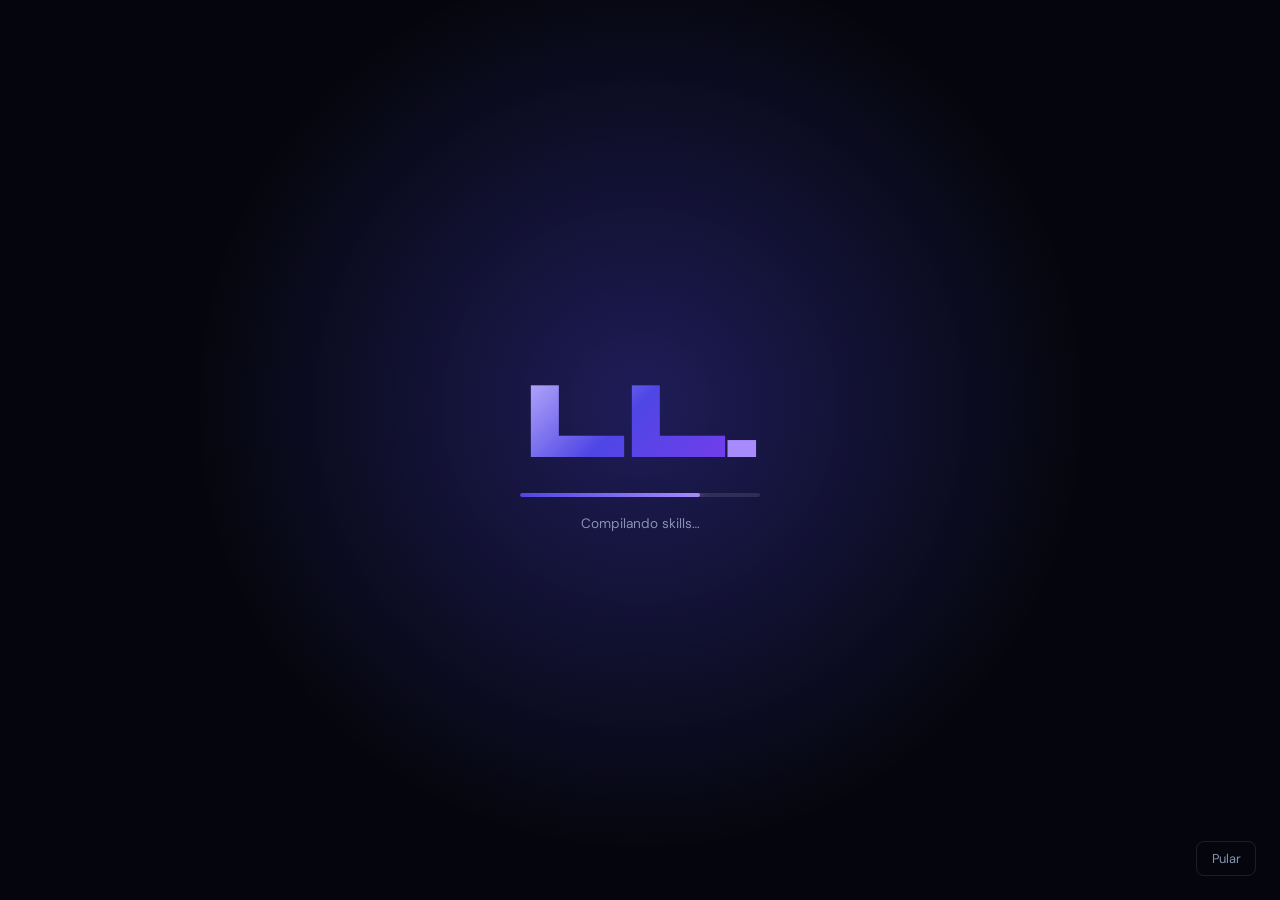
==== commit 4533fbba: "teste" ====
--- a/index.html
+++ b/index.html
@@ -53,7 +53,7 @@
   <div class="aurora"><i></i><i></i></div>
 
   <div class="boas-vindas">
-    <img src="../img/imagem1.jpeg" alt="Lucas Lima" class="bv-foto">
+    <img src="img/imagem1.jpeg" alt="Lucas Lima" class="bv-foto">
     <h1>Lucas Lima</h1>
     <p>Suporte Técnico e Desenvolvedor Full-Stack</p>
     <span class="bv-badge"><i></i> Disponível para oportunidades</span>
@@ -71,7 +71,7 @@
     <div class="barra"><span class="semaforo"><b class="b-fechar"></b><b class="b-min"></b><b class="b-max"></b></span><span class="titulo">Sobre mim</span></div>
     <div class="conteudo">
       <div class="perfil">
-        <img src="../img/imagem1.jpeg" alt="Lucas Lima">
+        <img src="img/imagem1.jpeg" alt="Lucas Lima">
         <div><h2>Lucas Lima</h2><p class="mudo">19 anos · São Paulo, Brasil</p></div>
       </div>
       <p>Estudo <strong>Análise e Desenvolvimento de Sistemas</strong> na FAM e sou estagiário de TI na <strong>Progroup Tecnologia da Informação</strong>. Atuo com <strong>suporte técnico Help Desk</strong>, atendendo usuários internos e fazendo manutenção de computadores, do diagnóstico ao reparo de equipamentos com defeito no laboratório.</p>
@@ -128,19 +128,19 @@
     <div class="conteudo">
       <div class="projetos-grid">
         <a class="proj" href="https://github.com/LucasLn7/corinthians-fullstack-." target="_blank" rel="noopener">
-          <img src="../img/imagem2.jpeg" alt="Landing Page Corinthians">
+          <img src="img/imagem2.jpeg" alt="Landing Page Corinthians">
           <div class="proj-info"><div class="proj-topo"><h3>Landing Page — Corinthians</h3><span class="st ok">Concluído</span></div>
           <p>Landing page com chatbot integrado por IA, consulta de jogos em tempo real e funcionalidades interativas. Backend em Node.js, com boas práticas de segurança no gerenciamento de chaves de API.</p>
           <div class="tags"><span>HTML</span><span>CSS</span><span>Node.js</span><span>IA</span><span>ChatBot</span><span>API</span><span>Segurança</span></div></div>
         </a>
         <a class="proj" href="https://github.com/LucasLn7/Sistema-de-Gest-o-de-Estoque" target="_blank" rel="noopener">
-          <img src="../img/imagem3.png" alt="Sistema de Gestão de Estoque">
+          <img src="img/imagem3.png" alt="Sistema de Gestão de Estoque">
           <div class="proj-info"><div class="proj-topo"><h3>Sistema de Gestão de Estoque</h3><span class="st dev">Em desenvolvimento</span></div>
           <p>Gerenciamento de estoque e pedidos com painel de vendas, filtro por categorias, cadastro de produtos e acompanhamento de pedidos.</p>
           <div class="tags"><span>HTML</span><span>CSS</span><span>JavaScript</span><span>Node.js</span><span>PHP</span></div></div>
         </a>
         <a class="proj" href="https://lucasln7.github.io/landing-limpeza-sp/" target="_blank" rel="noopener" data-demo="Limpeza SP">
-          <img src="../img/imagem4.png" alt="Landing Page Limpeza SP">
+          <img src="img/imagem4.png" alt="Landing Page Limpeza SP">
           <div class="proj-info"><div class="proj-topo"><h3>Landing Page — Limpeza SP</h3><span class="st ok">Concluído</span></div>
           <p>Landing page simples e completa usando apenas HTML, CSS e JavaScript.</p>
           <div class="tags"><span>HTML</span><span>CSS</span><span>JavaScript</span></div></div>
@@ -242,7 +242,7 @@
     </form>
   </div>
   <button class="guia-avatar" id="guiaAvatar" aria-label="Falar com a guia">
-    <img src="../img/paimon.png" alt="" id="guiaImg">
+    <img src="img/paimon.png" alt="" id="guiaImg">
   </button>
 </div>
 
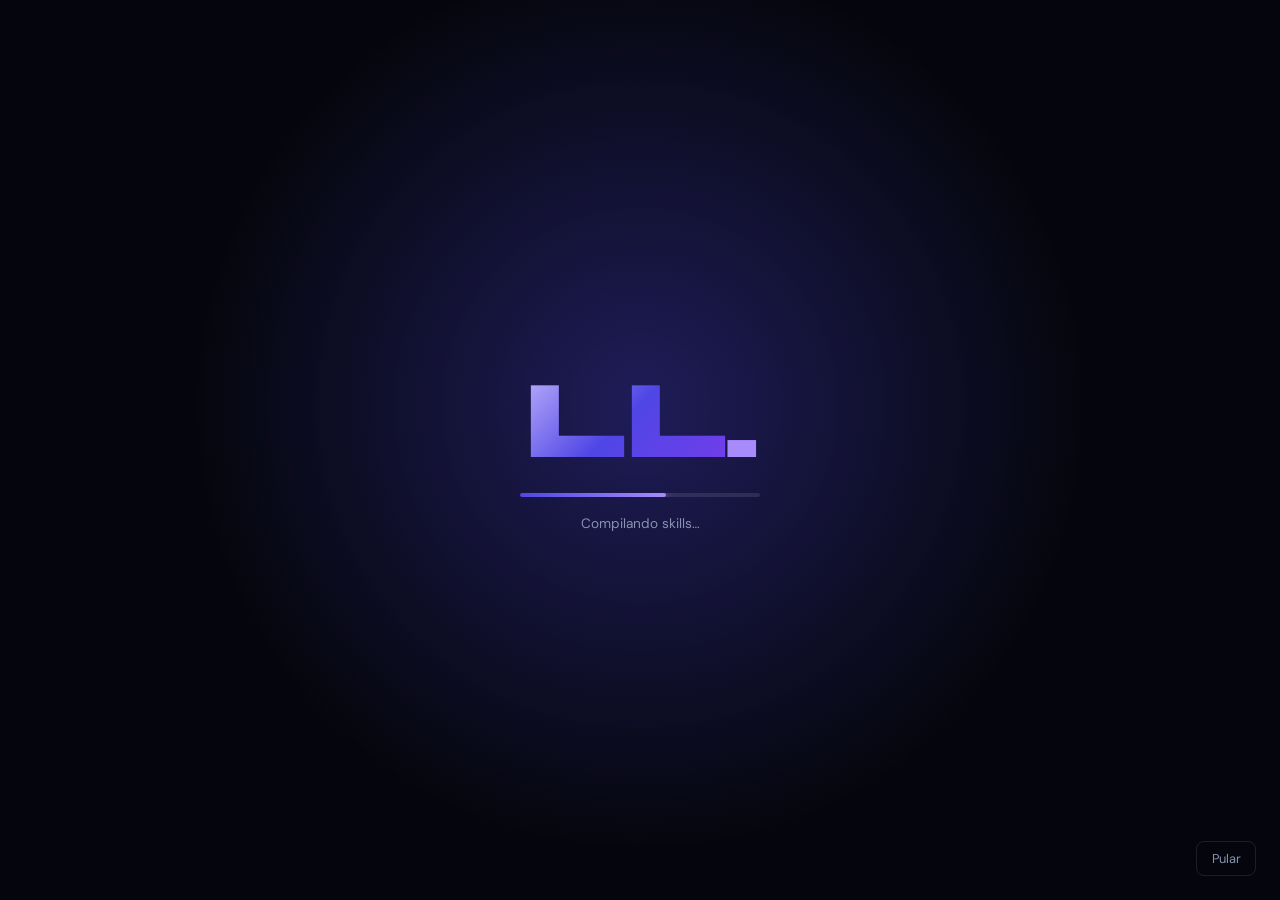
==== commit a022191d: "teste" ====
--- a/index.html
+++ b/index.html
@@ -25,7 +25,7 @@
     <p class="boot-msg" id="bootMsg">Iniciando sistema…</p>
   </div>
   <div class="boot-fase" id="faseLogin" hidden>
-    <div class="login-foto"><img src="../img/imagem1.jpeg" alt="Lucas Lima"></div>
+    <div class="login-foto"><img src="./img/imagem1.jpeg" alt="Lucas Lima"></div>
     <h2>Lucas Lima</h2>
     <p class="login-sub">Suporte Técnico e Full-Stack</p>
     <button class="btn login-btn" id="btnEntrar"><i class="fa fa-arrow-right-to-bracket"></i> Entrar</button>
@@ -53,7 +53,7 @@
   <div class="aurora"><i></i><i></i></div>
 
   <div class="boas-vindas">
-    <img src="img/imagem1.jpeg" alt="Lucas Lima" class="bv-foto">
+    <img src="./img/imagem1.jpeg" alt="Lucas Lima" class="bv-foto">
     <h1>Lucas Lima</h1>
     <p>Suporte Técnico e Desenvolvedor Full-Stack</p>
     <span class="bv-badge"><i></i> Disponível para oportunidades</span>
@@ -71,7 +71,7 @@
     <div class="barra"><span class="semaforo"><b class="b-fechar"></b><b class="b-min"></b><b class="b-max"></b></span><span class="titulo">Sobre mim</span></div>
     <div class="conteudo">
       <div class="perfil">
-        <img src="img/imagem1.jpeg" alt="Lucas Lima">
+        <img src="./img/imagem1.jpeg" alt="Lucas Lima">
         <div><h2>Lucas Lima</h2><p class="mudo">19 anos · São Paulo, Brasil</p></div>
       </div>
       <p>Estudo <strong>Análise e Desenvolvimento de Sistemas</strong> na FAM e sou estagiário de TI na <strong>Progroup Tecnologia da Informação</strong>. Atuo com <strong>suporte técnico Help Desk</strong>, atendendo usuários internos e fazendo manutenção de computadores, do diagnóstico ao reparo de equipamentos com defeito no laboratório.</p>
@@ -128,19 +128,19 @@
     <div class="conteudo">
       <div class="projetos-grid">
         <a class="proj" href="https://github.com/LucasLn7/corinthians-fullstack-." target="_blank" rel="noopener">
-          <img src="img/imagem2.jpeg" alt="Landing Page Corinthians">
+          <img src="./img/imagem2.jpeg" alt="Landing Page Corinthians">
           <div class="proj-info"><div class="proj-topo"><h3>Landing Page — Corinthians</h3><span class="st ok">Concluído</span></div>
           <p>Landing page com chatbot integrado por IA, consulta de jogos em tempo real e funcionalidades interativas. Backend em Node.js, com boas práticas de segurança no gerenciamento de chaves de API.</p>
           <div class="tags"><span>HTML</span><span>CSS</span><span>Node.js</span><span>IA</span><span>ChatBot</span><span>API</span><span>Segurança</span></div></div>
         </a>
         <a class="proj" href="https://github.com/LucasLn7/Sistema-de-Gest-o-de-Estoque" target="_blank" rel="noopener">
-          <img src="img/imagem3.png" alt="Sistema de Gestão de Estoque">
+          <img src="./img/imagem3.png" alt="Sistema de Gestão de Estoque">
           <div class="proj-info"><div class="proj-topo"><h3>Sistema de Gestão de Estoque</h3><span class="st dev">Em desenvolvimento</span></div>
           <p>Gerenciamento de estoque e pedidos com painel de vendas, filtro por categorias, cadastro de produtos e acompanhamento de pedidos.</p>
           <div class="tags"><span>HTML</span><span>CSS</span><span>JavaScript</span><span>Node.js</span><span>PHP</span></div></div>
         </a>
         <a class="proj" href="https://lucasln7.github.io/landing-limpeza-sp/" target="_blank" rel="noopener" data-demo="Limpeza SP">
-          <img src="img/imagem4.png" alt="Landing Page Limpeza SP">
+          <img src="./img/imagem4.png" alt="Landing Page Limpeza SP">
           <div class="proj-info"><div class="proj-topo"><h3>Landing Page — Limpeza SP</h3><span class="st ok">Concluído</span></div>
           <p>Landing page simples e completa usando apenas HTML, CSS e JavaScript.</p>
           <div class="tags"><span>HTML</span><span>CSS</span><span>JavaScript</span></div></div>
@@ -242,7 +242,7 @@
     </form>
   </div>
   <button class="guia-avatar" id="guiaAvatar" aria-label="Falar com a guia">
-    <img src="img/paimon.png" alt="" id="guiaImg">
+    <img src="./img/paimon.png" alt="" id="guiaImg">
   </button>
 </div>
 
@@ -272,8 +272,17 @@
   <li data-acao="sobre-site">Sobre este portfólio</li>
 </ul>
 
-<!-- NOTIFICAÇÃO -->
-<div class="toast" id="toast" hidden><i class="fa fa-bell"></i><div><strong id="toastT"></strong><span id="toastD"></span></div></div>
+<!-- ILHA DINÂMICA -->
+<div class="ilha" id="ilha" data-modo="idle">
+  <i class="ilha-ic fa fa-bell" id="ilhaIc" aria-hidden="true"></i>
+  <div class="ilha-textos" role="status" aria-live="polite"><strong id="ilhaTit"></strong><span id="ilhaTxt"></span></div>
+  <div class="ondas" aria-hidden="true"><i></i><i></i><i></i><i></i></div>
+  <div class="ilha-musica">
+    <button id="ilhaPlay" class="ilha-btn" aria-label="Tocar ou pausar"><i class="fa fa-play" id="ilhaPlayIc"></i></button>
+    <div class="ilha-prog"><span id="ilhaTempo">0:00</span><div class="ilha-barra"><i id="ilhaProg"></i></div><span id="ilhaDur">0:00</span></div>
+    <button id="ilhaAbrir" class="ilha-btn" aria-label="Abrir janela de música"><i class="fa fa-up-right-from-square"></i></button>
+  </div>
+</div>
 
 <script src="js.js"></script>
 </body>
--- a/styles.css
+++ b/styles.css
@@ -452,4 +452,55 @@
 @media (max-width: 768px) {
   .guia { --av: 64px; }
   .guia-balao { width: calc(100vw - 24px); }
+}
+
+/* ── ILHA DINÂMICA ── */
+.ilha {
+  position: fixed; top: 4px; left: 50%; transform: translateX(-50%); z-index: 5200;
+  display: flex; align-items: center; gap: .65rem; padding: 0 12px; overflow: hidden;
+  width: 104px; height: 28px; border-radius: 22px; background: #000; color: #fff;
+  box-shadow: 0 4px 14px rgba(0, 0, 0, .35);
+  transition: width .45s cubic-bezier(.3, 1.3, .5, 1), height .45s cubic-bezier(.3, 1.3, .5, 1), border-radius .45s, padding .3s;
+}
+.ilha[data-modo="idle"]::after { content: ''; width: 8px; height: 8px; margin-left: auto; border-radius: 50%; background: #1d1f33; }
+.ilha[data-modo="tocando"], .ilha[data-modo="aberta"] { cursor: pointer; }
+.ilha[data-modo="aviso"] { width: min(340px, calc(100vw - 16px)); height: 64px; border-radius: 30px; padding: 0 18px; }
+.ilha[data-modo="guia"] { width: min(260px, calc(100vw - 16px)); height: 34px; border-radius: 20px; }
+.ilha[data-modo="tocando"] { width: 150px; }
+.ilha[data-modo="aberta"] { width: min(340px, calc(100vw - 16px)); height: 74px; border-radius: 30px; padding: 0 16px; }
+
+.ilha > * { display: none; animation: ilha-in .35s .12s both; }
+.ilha[data-modo="aviso"] > .ilha-ic, .ilha[data-modo="guia"] > .ilha-ic, .ilha[data-modo="tocando"] > .ilha-ic { display: block; }
+.ilha[data-modo="aviso"] > .ilha-textos, .ilha[data-modo="guia"] > .ilha-textos { display: flex; flex-direction: column; min-width: 0; }
+.ilha[data-modo="tocando"] > .ondas { display: flex; }
+.ilha[data-modo="aberta"] > .ilha-musica { display: flex; }
+.ilha[data-modo="guia"] #ilhaTit { display: none; }
+
+.ilha-ic { flex-shrink: 0; font-size: 1.15rem; color: #a78bfa; }
+.ilha[data-modo="aviso"] .ilha-ic { font-size: 1.4rem; }
+.ilha-ic.girando { animation: girar 1.6s linear infinite; }
+.ilha-textos strong { font-size: .86rem; line-height: 1.25; }
+.ilha-textos span { font-size: .78rem; line-height: 1.3; color: #b8bdd4; display: -webkit-box; -webkit-line-clamp: 2; -webkit-box-orient: vertical; overflow: hidden; }
+
+.ondas { align-items: flex-end; gap: 3px; height: 14px; margin-left: auto; }
+.ondas i { width: 3px; height: 100%; border-radius: 2px; background: #a78bfa; transform-origin: bottom; animation: onda-som 1s ease-in-out infinite; }
+.ondas i:nth-child(2) { animation-delay: .15s; } .ondas i:nth-child(3) { animation-delay: .3s; } .ondas i:nth-child(4) { animation-delay: .45s; }
+
+.ilha-musica { align-items: center; gap: .7rem; width: 100%; }
+.ilha-btn { width: 38px; height: 38px; border-radius: 50%; flex-shrink: 0; display: flex; align-items: center; justify-content: center; background: #fff; color: #000; }
+.ilha-btn:last-child { width: 32px; height: 32px; background: rgba(255, 255, 255, .15); color: #fff; font-size: .8rem; }
+.ilha-prog { flex: 1; min-width: 0; display: flex; align-items: center; gap: .5rem; font-size: .7rem; color: #b8bdd4; }
+.ilha-barra { flex: 1; height: 4px; border-radius: 4px; background: rgba(255, 255, 255, .2); overflow: hidden; }
+.ilha-barra i { display: block; width: 0; height: 100%; background: #a78bfa; transition: width .5s linear; }
+
+@keyframes ilha-in { from { opacity: 0; transform: scale(.9); } to { opacity: 1; transform: none; } }
+@keyframes onda-som { 0%, 100% { transform: scaleY(.3); } 50% { transform: scaleY(1); } }
+@media (prefers-reduced-motion: reduce) {
+  .ilha { transition: none; } .ilha > * { animation: none; }
+  .ondas i { animation: none; transform: scaleY(.6); } .ilha-ic.girando { animation: none; }
+}
+@media (max-width: 768px) {
+  .ilha { width: 84px; }
+  .mb-right > i, .relogio-data { display: none; }
+  #appName { max-width: 72px; overflow: hidden; text-overflow: ellipsis; white-space: nowrap; }
 }
